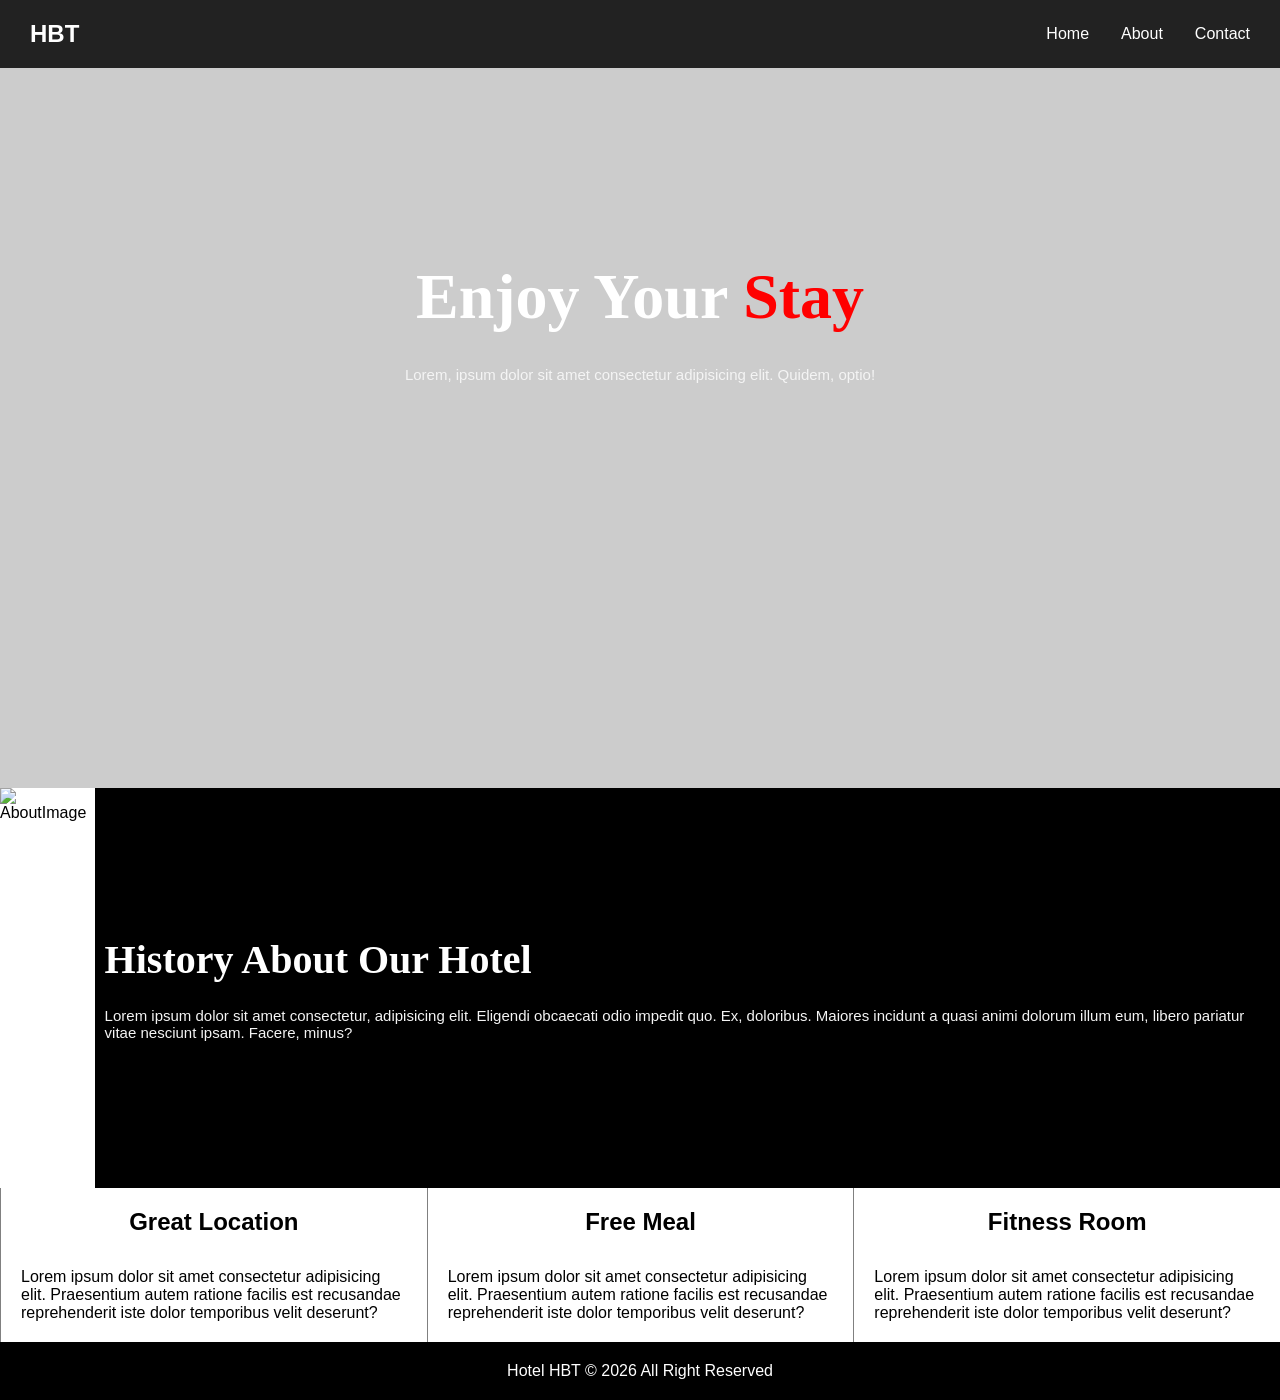
==== index.html @ 7d087f96 "first commit" ====
<!doctype html>
<html lang="en">
  <head>
    <meta charset="UTF-8" />
    <meta name="viewport" content="width=device-width, initial-scale=1.0" />
    <link rel="stylesheet" href="/css/index.css" />
    <title>Hotel Website</title>
  </head>
  <style>
    h1 {
      /* font-family:Georgia, 'Times New Roman', Times, serif */
    }

    /* #main-haeder::before {
  
    } */
  </style>
  <body>
    <main id="main">
      <!-- Navbar -->
      <nav class="navbar">
        <h1 class="logo">HBT</h1>
        <ul id="Links">
          <li class="link home-link"><a href="#">Home</a></li>
          <li class="link about-link"><a href="#">About</a></li>
          <li class="link contact-link"><a href="#">Contact</a></li>
        </ul>
      </nav>

      <header id="main-haeder">
        <div class="header-content">
          <h1>Enjoy Your <span>Stay</span></h1>
          <p>
            Lorem, ipsum dolor sit amet consectetur adipisicing elit. Quidem,
            optio!
          </p>
        </div>
      </header>

      <section id="About">
        <div class="about-container">
          <div class="about-image">
            <img src="/images/About-image.jpg" alt="AboutImage" />
          </div>

          <div class="about-content">
            <h1>History About Our Hotel</h1>
            <p>
              Lorem ipsum dolor sit amet consectetur, adipisicing elit. Eligendi
              obcaecati odio impedit quo. Ex, doloribus. Maiores incidunt a
              quasi animi dolorum illum eum, libero pariatur vitae nesciunt
              ipsam. Facere, minus?
            </p>
          </div>
        </div>
      </section>

      <!-- What We Do -->

      <section id="What-We-Do">
        <div class="card box-1">
          <h1>Great Location</h1>
          <p>
            Lorem ipsum dolor sit amet consectetur adipisicing elit. Praesentium
            autem ratione facilis est recusandae reprehenderit iste dolor
            temporibus velit deserunt?
          </p>
        </div>
        <div class="card box-2">
          <h1>Free Meal</h1>
          <p>
            Lorem ipsum dolor sit amet consectetur adipisicing elit. Praesentium
            autem ratione facilis est recusandae reprehenderit iste dolor
            temporibus velit deserunt?
          </p>
        </div>
        <div class="card box-3">
          <h1>Fitness Room</h1>
          <p>
            Lorem ipsum dolor sit amet consectetur adipisicing elit. Praesentium
            autem ratione facilis est recusandae reprehenderit iste dolor
            temporibus velit deserunt?
          </p>
        </div>
      </section>

      <footer id="footer">
        <p>Hotel HBT &copy; 2026 All Right Reserved</p>
      </footer>
    </main>
  </body>
</html>
---- css/index.css ----
* {
  padding: 0;
  margin: 0;
  box-sizing: border-box;
}

/* Utilities */

body {
  font-family: Arial, Helvetica, sans-serif;
}

a {
  text-decoration: none;
}

li {
  list-style: none;
}

img {
  width: 100%;
}

/* Navbar */
.logo {
  color: white;
}
.navbar {
  display: flex;
  justify-content: space-between;
  align-items: center;
  padding: 20px 30px;
  background-color: #222;
}
#Links {
  display: flex;
  align-items: center;
  text-align: center;
  gap: 2rem;
}
.link a {
  color: white;
}
.link a:hover {
  color: coral;
}

/* Header */
#main-haeder {
  position: relative;
  background: url(../images/hompageImag.jpg) no-repeat center center/cover;
  height: 80vh;
}

#main-haeder::before {
  content: "";
  background: rgba(0, 0, 0, 0.2);
  position: absolute;
  height: 100%;
  width: 100%;
}
.header-content h1 {
  font-family: "Times New Roman", Times, serif;
  font-size: 4rem;
  font-weight: 800;
  z-index: 1;
}
.header-content p {
  font-size: 15px;
  color: #f4f4f4;
  z-index: 1;
}
.header-content {
  display: flex;
  flex-direction: column;
  justify-content: center;
  align-items: center;
  padding-top: 12rem;
  color: white;
  gap: 2rem;
  z-index: 1;
}

.header-content span {
  color: red;
}

/* About Section */

#About .about-container {
  display: flex;
  justify-content: start;
  align-items: start;
  widthl: 100%;
}

#About .about-image img {
  height: 400px;
  width: 600px;
}

#About .about-content {
  display: flex;
  flex-direction: column;
  justify-content: center;
  gap: 1.5rem;
  background-color: black;
  height: 400px;
  width: 100%;
  color: white;
  padding: 10px;
}

.about-content h1 {
  font-size: 2.5rem;
  font-family: Georgia, "Times New Roman", Times, serif;
}
.about-content p {
  font-size: 15px;
  color: #f4f4f4;
}

/*We We Do */
#What-We-Do {
  display: flex;
  justify-content: center;
  align-items: center;
  height: 100%;
}
.card {
  display: flex;
  flex-direction: column;
  justify-content: center;
  align-items: center;
  backgroud-color: #f4f4f4;
  padding: 20px;
  gap: 2rem;
  border-left: 1px solid gray;
}

#footer {
  background: black;
  padding: 20px;
  color: white;
  text-align: center;
}
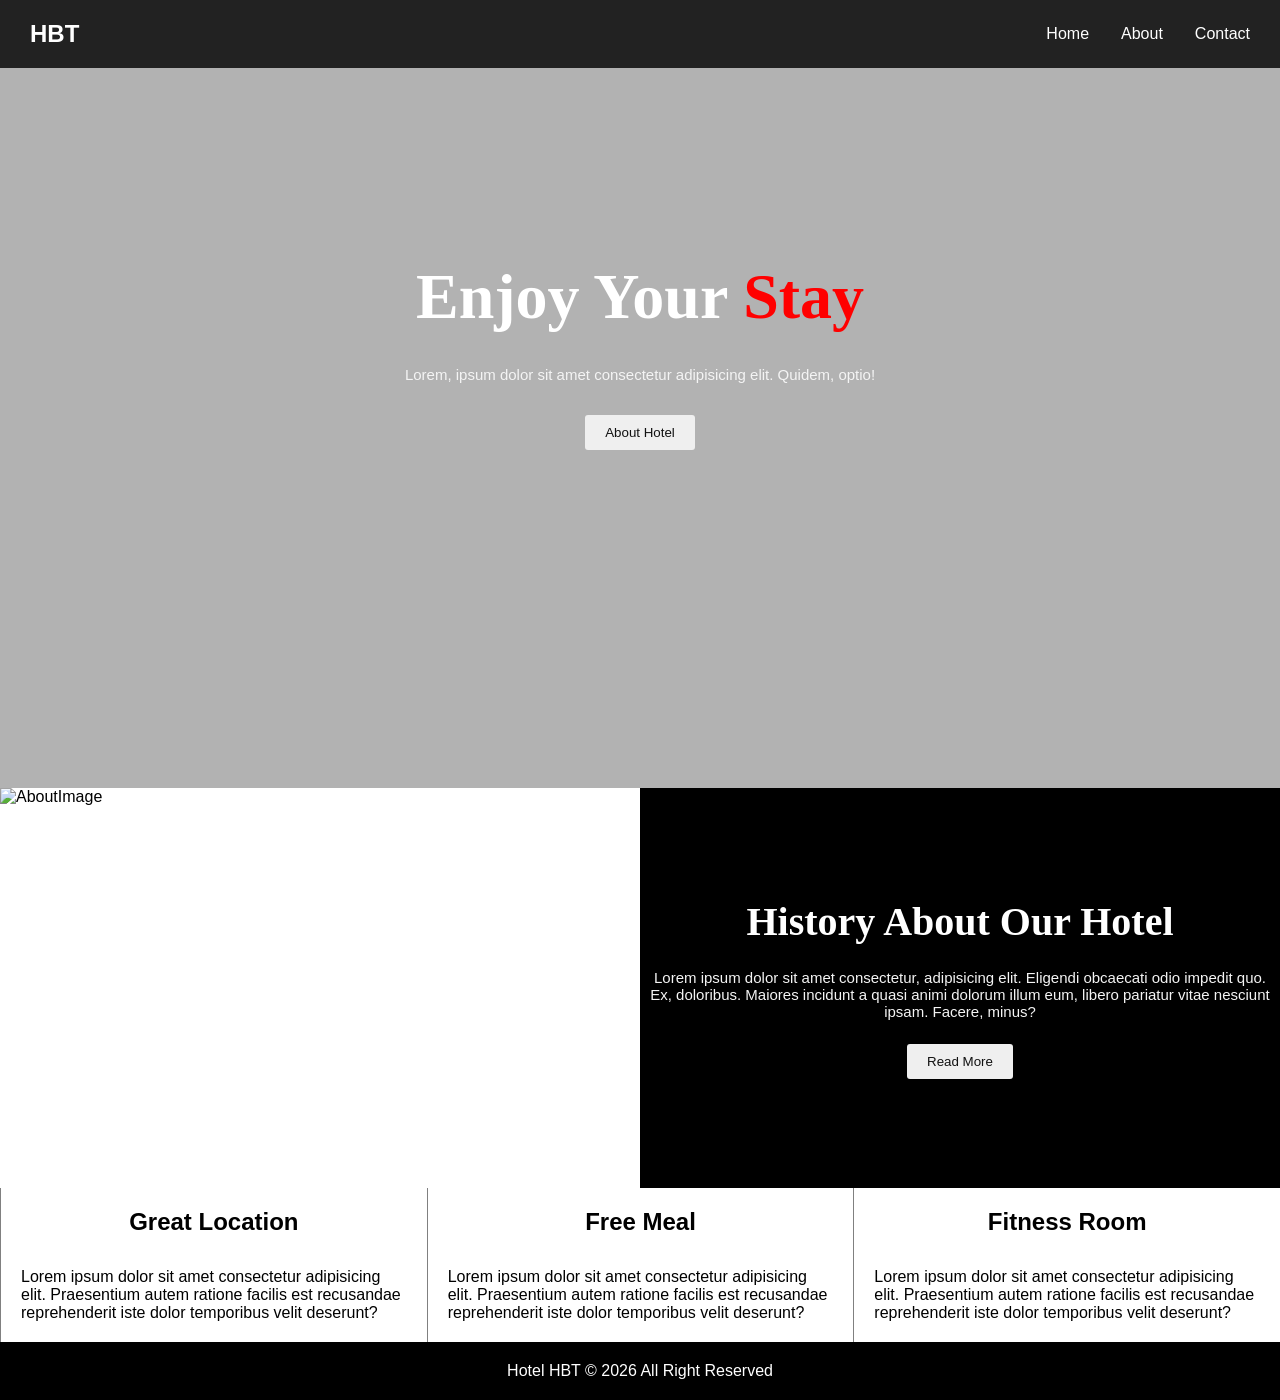
==== commit a18e51c0: "feat:about section" ====
--- a/index.html
+++ b/index.html
@@ -4,6 +4,7 @@
     <meta charset="UTF-8" />
     <meta name="viewport" content="width=device-width, initial-scale=1.0" />
     <link rel="stylesheet" href="/css/index.css" />
+    <link rel="preload" href="/images/hompageImag.jpg" />
     <title>Hotel Website</title>
   </head>
   <style>
@@ -21,8 +22,10 @@
       <nav class="navbar">
         <h1 class="logo">HBT</h1>
         <ul id="Links">
-          <li class="link home-link"><a href="#">Home</a></li>
-          <li class="link about-link"><a href="#">About</a></li>
+          <li class="link home-link">
+            <a href="/index.html" class="home">Home</a>
+          </li>
+          <li class="link about-link"><a href="/about.html">About</a></li>
           <li class="link contact-link"><a href="#">Contact</a></li>
         </ul>
       </nav>
@@ -34,6 +37,9 @@
             Lorem, ipsum dolor sit amet consectetur adipisicing elit. Quidem,
             optio!
           </p>
+          <button type="button" class="btn btn-light">
+            <a href="#">About Hotel</a>
+          </button>
         </div>
       </header>
 
@@ -51,6 +57,9 @@
               quasi animi dolorum illum eum, libero pariatur vitae nesciunt
               ipsam. Facere, minus?
             </p>
+            <button type="button" class="btn btn-light">
+              <a href="#">Read More</a>
+            </button>
           </div>
         </div>
       </section>
--- a/css/index.css
+++ b/css/index.css
@@ -22,6 +22,35 @@
   width: 100%;
 }
 
+span {
+  color: coral;
+}
+.btn {
+  padding: 10px 20px;
+  border: none;
+  cursor: pointer;
+  z-index: 1;
+  border-radius: 3px;
+}
+
+.btn-light {
+  backgroud: #f4f4f4;
+  color: #111;
+}
+
+.btn-light:hover {
+  background: coral;
+  color: #ccc;
+}
+
+.btn-light a {
+  color: #111;
+}
+
+.btn-light a:hover {
+  color: #f4f4f4;
+}
+
 /* Navbar */
 .logo {
   color: white;
@@ -45,7 +74,9 @@
 .link a:hover {
   color: coral;
 }
-
+.home {
+  color: coral;
+}
 /* Header */
 #main-haeder {
   position: relative;
@@ -55,7 +86,7 @@
 
 #main-haeder::before {
   content: "";
-  background: rgba(0, 0, 0, 0.2);
+  background: rgba(0, 0, 0, 0.3);
   position: absolute;
   height: 100%;
   width: 100%;
@@ -90,24 +121,27 @@
 
 #About .about-container {
   display: flex;
-  justify-content: start;
-  align-items: start;
-  widthl: 100%;
-}
-
-#About .about-image img {
+  justify-content: center;
+  align-items: center;
+  width: 100%;
+}
+
+#About .about-image {
   height: 400px;
-  width: 600px;
+  overflow: hidden;
+  width: 50%;
 }
 
 #About .about-content {
   display: flex;
   flex-direction: column;
   justify-content: center;
+  align-items: center;
+  text-align: center;
   gap: 1.5rem;
   background-color: black;
   height: 400px;
-  width: 100%;
+  width: 50%;
   color: white;
   padding: 10px;
 }
@@ -139,6 +173,72 @@
   border-left: 1px solid gray;
 }
 
+/* About Page Styling */
+#about {
+  max-width: 960px;
+  margin: 30px auto;
+}
+
+#about .about-container {
+  display: flex;
+  gap: 5rem;
+  justify-content: center;
+  align-items: center;
+}
+
+#about .about-left img {
+  height: 300px;
+  width: 300px;
+  border-radius: 50%;
+}
+
+#about .about-right h1 {
+  font-family: Georgia, "Times New Roman", Times, serif;
+  font-size: 3rem;
+  padding-bottom: 1rem;
+}
+
+#about .about-right p {
+  color: #444444c5;
+}
+
+/* Review Section */
+#review {
+  background: url("../images/AboutPage.jpg") no-repeat center center/cover;
+  height: 100vh;
+}
+#review .review-container {
+  display: flex;
+  flex-direction: column;
+  justify-content: center;
+  align-items: center;
+  gap: 2rem;
+  padding-top: 6rem;
+  max-width: 960px;
+  margin: auto;
+}
+
+#review .review-container h1 {
+  color: #f4f4f4;
+  font-size: 3rem;
+}
+#review .review-content {
+  display: flex;
+  align-items: center;
+  justify-content: center;
+  background: #f7c08a;
+  padding: 20px 30px;
+  border-radius: 20px;
+  opacity: 0.8;
+  gap: 1.5rem;
+}
+
+#review .review-content img {
+  width: 80px;
+  height: 80px;
+  border-radius: 50%;
+}
+
 #footer {
   background: black;
   padding: 20px;
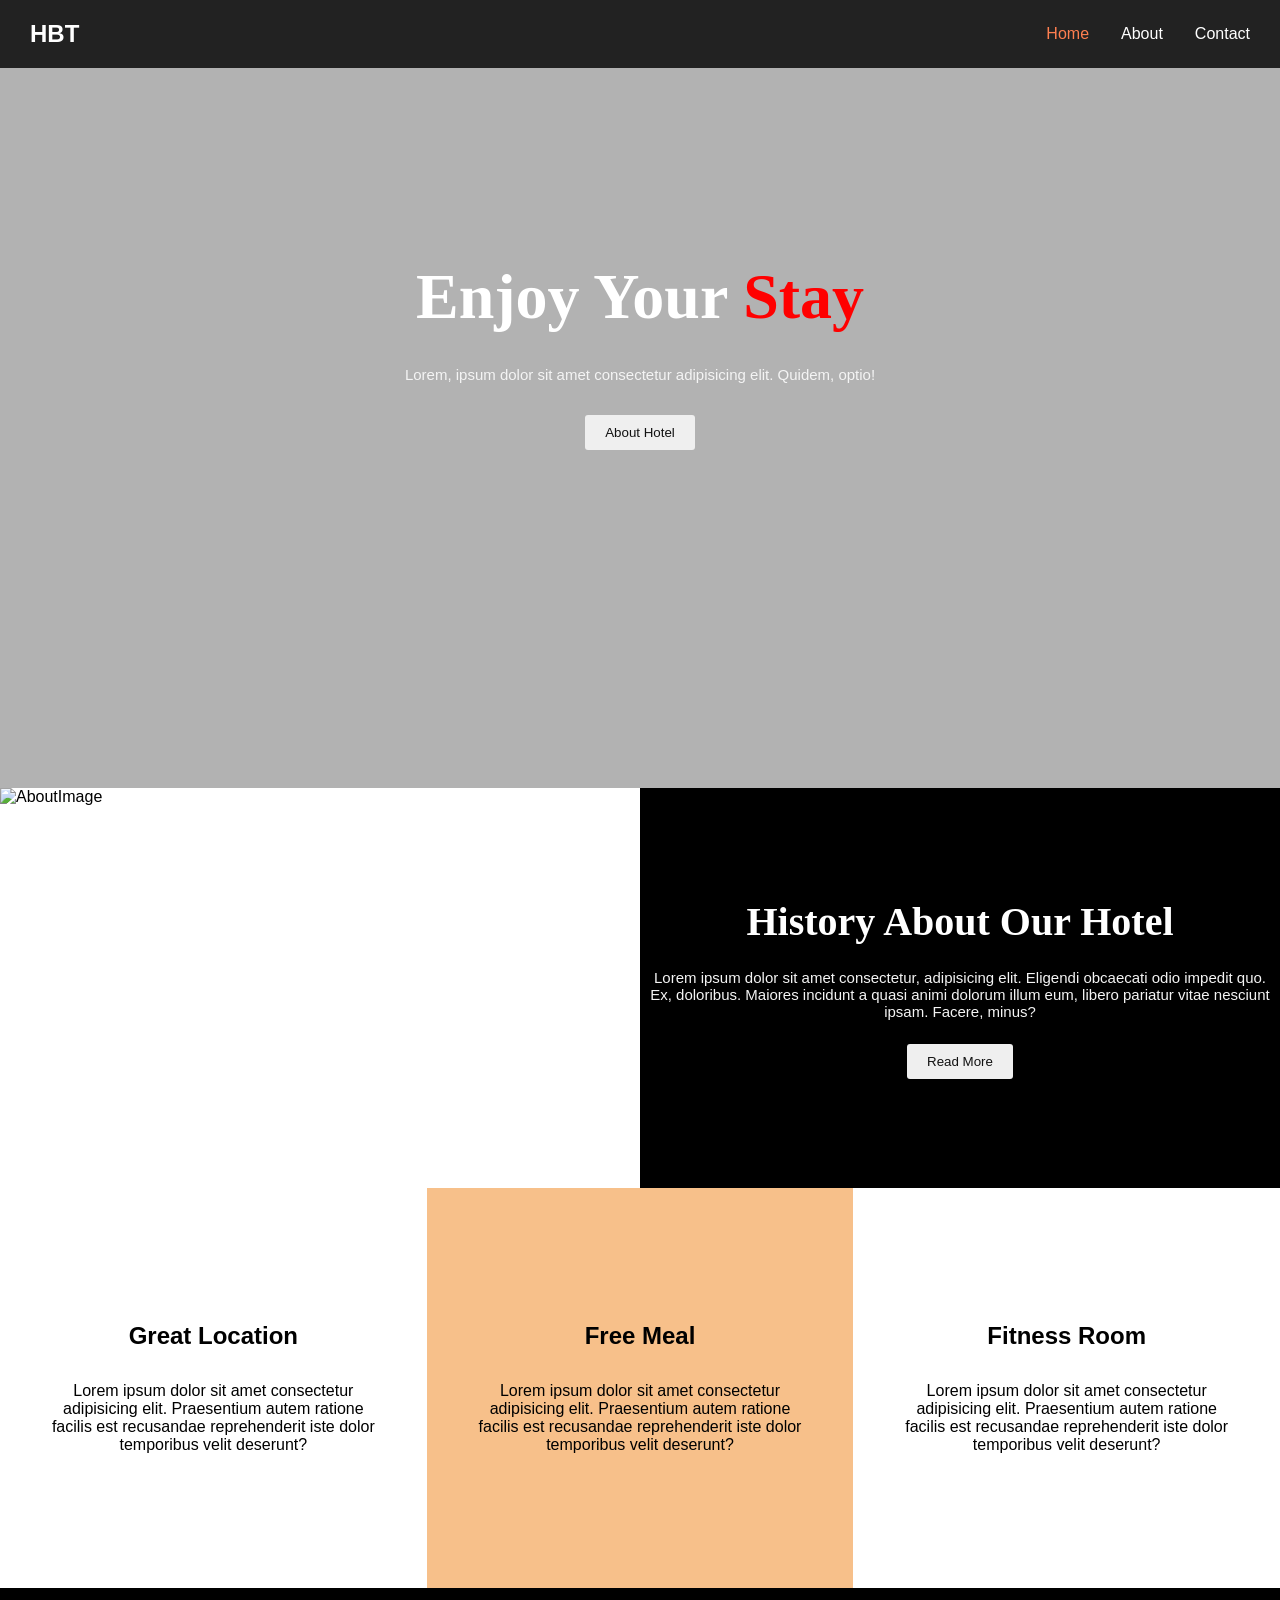
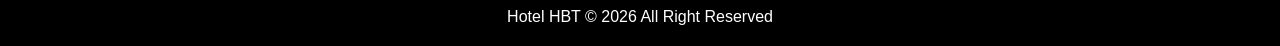
==== commit f9744408: "fix:navbar" ====
--- a/index.html
+++ b/index.html
@@ -9,7 +9,7 @@
   </head>
   <style>
     h1 {
-      /* font-family:Georgia, 'Times New Roman', Times, serif */
+      /* font-family:'Segoe UI', Tahoma, Geneva, Verdana, sans-serif */
     }
 
     /* #main-haeder::before {
--- a/css/index.css
+++ b/css/index.css
@@ -74,7 +74,7 @@
 .link a:hover {
   color: coral;
 }
-.home {
+a.home {
   color: coral;
 }
 /* Header */
@@ -167,10 +167,20 @@
   flex-direction: column;
   justify-content: center;
   align-items: center;
+  text-align: center;
   backgroud-color: #f4f4f4;
-  padding: 20px;
-  gap: 2rem;
-  border-left: 1px solid gray;
+  padding: 50px;
+  height: 400px;
+  gap: 2rem;
+}
+
+.box-2 {
+  background-color: #f7c08a;
+}
+
+.card p {
+  font-family: "Segoe UI", Tahoma, Geneva, Verdana, sans-serif;
+  font-weight: 400;
 }
 
 /* About Page Styling */
